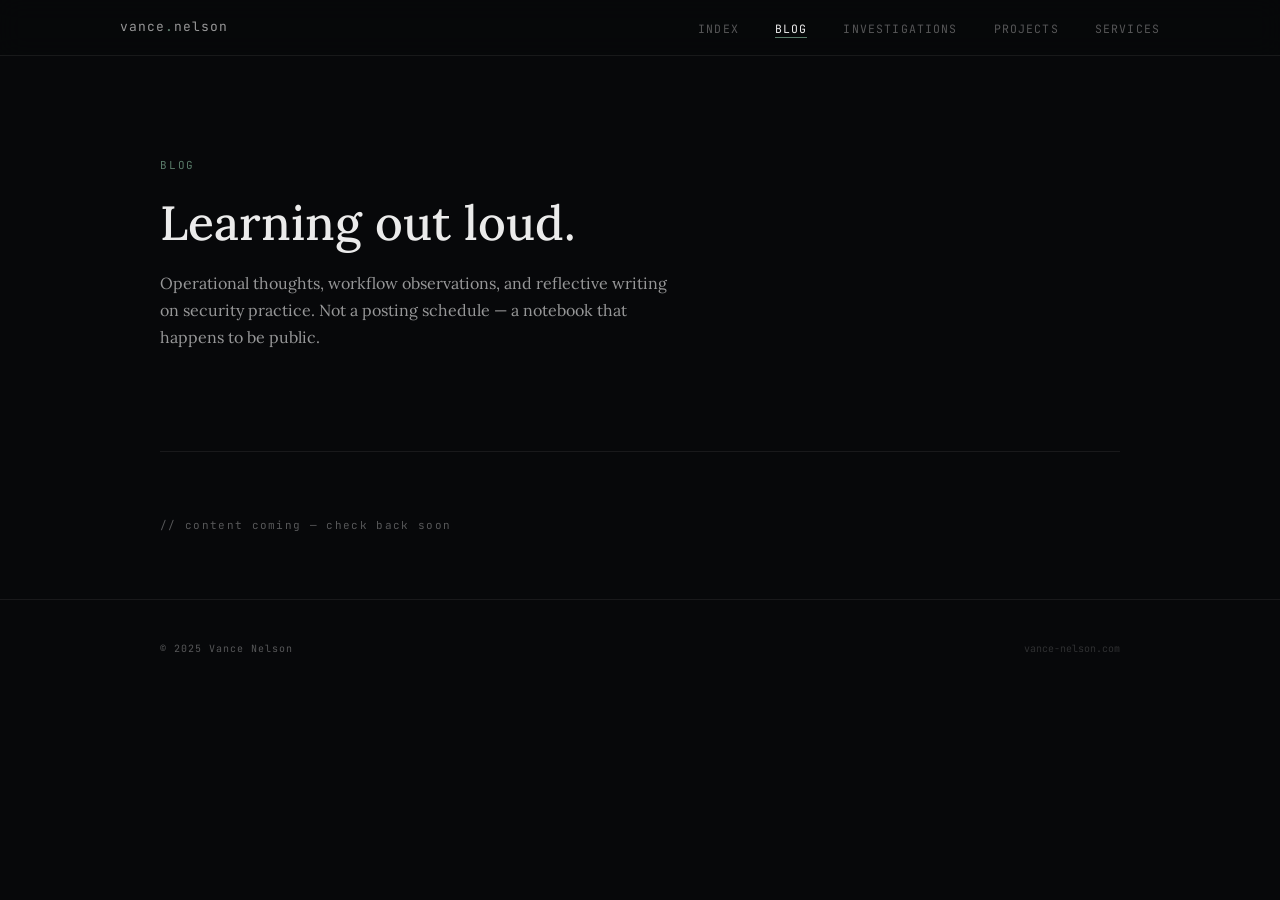
==== blog.html @ f2b59f3a "Add files via upload" ====
<!DOCTYPE html>
<html lang="en">
<head>
  <meta charset="UTF-8" />
  <meta name="viewport" content="width=device-width, initial-scale=1.0" />
  <title>Blog — Vance Nelson</title>
  <link rel="stylesheet" href="styles.css" />
  <link rel="preconnect" href="https://fonts.googleapis.com" />
  <link rel="preconnect" href="https://fonts.gstatic.com" crossorigin />
</head>
<body>

  <nav class="nav scrolled" role="navigation" aria-label="Primary">
    <div class="nav__inner">
      <a href="index.html" class="nav__logo">vance<span>.</span>nelson</a>
      <ul class="nav__links">
        <li><a href="index.html">Index</a></li>
        <li><a href="blog.html">Blog</a></li>
        <li><a href="investigations.html">Investigations</a></li>
        <li><a href="projects.html">Projects</a></li>
        <li><a href="services.html">Services</a></li>
      </ul>
    </div>
  </nav>

  <main class="site-main">
    <div class="container">
      <div class="stub-hero">
        <p class="stub-hero__label">Blog</p>
        <h1 class="stub-hero__title">Learning out loud.</h1>
        <p class="stub-hero__body">
          Operational thoughts, workflow observations, and reflective writing on 
          security practice. Not a posting schedule — a notebook that happens to be public.
        </p>
      </div>
      <div class="stub-coming section">
        <p class="stub-coming__note">// content coming — check back soon</p>
      </div>
    </div>
  </main>

  <footer class="footer">
    <div class="container" style="display:flex;justify-content:space-between;width:100%;max-width:var(--max-w);">
      <span class="footer__copy">© 2025 Vance Nelson</span>
      <span class="footer__tag">vance-nelson.com</span>
    </div>
  </footer>

  <script src="script.js"></script>
</body>
</html>
---- styles.css ----
/* ============================================================
   vance-nelson.com — Stylesheet
   ============================================================ */

@import url('https://fonts.googleapis.com/css2?family=Lora:ital,wght@0,400;0,500;0,600;1,400&family=JetBrains+Mono:wght@300;400;500&display=swap');

/* ── Reset & Base ────────────────────────────────────────── */
*, *::before, *::after { box-sizing: border-box; margin: 0; padding: 0; }

:root {
  --bg-deep:    #07080a;
  --bg-mid:     #0b0d10;
  --bg-surface: #101317;
  --bg-raised:  #14181d;

  --text-primary:   rgba(255,255,255,0.92);
  --text-secondary: rgba(255,255,255,0.58);
  --text-muted:     rgba(255,255,255,0.32);
  --text-accent:    rgba(255,255,255,0.72);

  --accent-pine:   #3a5244;
  --accent-steel:  #2c3e50;
  --accent-fog:    rgba(180,190,200,0.12);
  --accent-line:   rgba(255,255,255,0.07);
  --accent-green:  #5a7c6a;

  --mono: 'JetBrains Mono', 'IBM Plex Mono', monospace;
  --serif: 'Lora', Georgia, serif;

  --max-w: 1040px;
  --nav-h: 56px;
}

html { scroll-behavior: smooth; }

body {
  background-color: var(--bg-deep);
  color: var(--text-primary);
  font-family: var(--serif);
  font-size: 16px;
  line-height: 1.7;
  -webkit-font-smoothing: antialiased;
  overflow-x: hidden;
}

a { color: inherit; text-decoration: none; }
img { display: block; max-width: 100%; }

/* ── Navigation ─────────────────────────────────────────── */
.nav {
  position: fixed;
  top: 0; left: 0; right: 0;
  z-index: 100;
  height: var(--nav-h);
  display: flex;
  align-items: center;
  padding: 0 40px;
  border-bottom: 1px solid transparent;
  transition: background 0.4s ease, border-color 0.4s ease, backdrop-filter 0.4s ease;
}

.nav.scrolled {
  background: rgba(7,8,10,0.88);
  border-color: var(--accent-line);
  backdrop-filter: blur(12px);
  -webkit-backdrop-filter: blur(12px);
}

.nav__inner {
  width: 100%;
  max-width: var(--max-w);
  margin: 0 auto;
  display: flex;
  align-items: center;
  justify-content: space-between;
}

.nav__logo {
  font-family: var(--mono);
  font-size: 13px;
  font-weight: 400;
  letter-spacing: 0.08em;
  color: var(--text-secondary);
  transition: color 0.2s;
}
.nav__logo:hover { color: var(--text-primary); }
.nav__logo span { color: var(--accent-green); }

.nav__links {
  display: flex;
  gap: 36px;
  list-style: none;
}

.nav__links a {
  font-family: var(--mono);
  font-size: 11.5px;
  font-weight: 400;
  letter-spacing: 0.1em;
  text-transform: uppercase;
  color: var(--text-muted);
  transition: color 0.2s;
  position: relative;
  padding-bottom: 2px;
}
.nav__links a::after {
  content: '';
  position: absolute;
  bottom: 0; left: 0;
  width: 0; height: 1px;
  background: var(--accent-green);
  transition: width 0.25s ease;
}
.nav__links a:hover { color: var(--text-accent); }
.nav__links a:hover::after { width: 100%; }
.nav__links a.active { color: var(--text-primary); }
.nav__links a.active::after { width: 100%; }

/* ── Hero ───────────────────────────────────────────────── */
.hero {
  position: relative;
  width: 100%;
  height: 100vh;
  min-height: 600px;
  overflow: hidden;
}

.hero__img {
  position: absolute;
  inset: 0;
  background-image: url('images/forest.jpg');
  background-size: cover;
  background-position: center 40%;
  transform: scale(1.04);
  transition: transform 8s ease-out;
}
.hero__img.loaded { transform: scale(1); }

/* Multi-layer fade: fog dissolving into site bg */
.hero__overlay {
  position: absolute;
  inset: 0;
  background:
    linear-gradient(to bottom,
      rgba(7,8,10,0.35) 0%,
      rgba(7,8,10,0.10) 30%,
      rgba(7,8,10,0.40) 60%,
      rgba(7,8,10,0.82) 80%,
      rgba(7,8,10,1.00) 100%
    );
}

.hero__content {
  position: relative;
  z-index: 2;
  height: 100%;
  display: flex;
  flex-direction: column;
  justify-content: flex-end;
  padding-bottom: 96px;
  padding-left: 40px;
  padding-right: 40px;
  max-width: calc(var(--max-w) + 80px);
  margin: 0 auto;
  width: 100%;
}

.hero__eyebrow {
  font-family: var(--mono);
  font-size: 11px;
  font-weight: 400;
  letter-spacing: 0.16em;
  text-transform: uppercase;
  color: var(--accent-green);
  margin-bottom: 16px;
  opacity: 0;
  transform: translateY(12px);
  animation: fadeUp 0.8s ease 0.3s forwards;
}

.hero__name {
  font-family: var(--serif);
  font-size: clamp(2.8rem, 5vw, 4.2rem);
  font-weight: 500;
  line-height: 1.1;
  letter-spacing: -0.01em;
  color: var(--text-primary);
  margin-bottom: 18px;
  opacity: 0;
  transform: translateY(16px);
  animation: fadeUp 0.9s ease 0.5s forwards;
}

.hero__tagline {
  font-size: 1rem;
  font-weight: 400;
  color: var(--text-secondary);
  max-width: 480px;
  line-height: 1.65;
  opacity: 0;
  transform: translateY(14px);
  animation: fadeUp 0.9s ease 0.7s forwards;
}

@keyframes fadeUp {
  to { opacity: 1; transform: translateY(0); }
}

/* ── Main Content Area ──────────────────────────────────── */
.site-main {
  background: var(--bg-deep);
  position: relative;
  z-index: 1;
}

.container {
  max-width: var(--max-w);
  margin: 0 auto;
  padding: 0 40px;
}

/* ── Section Common ─────────────────────────────────────── */
.section {
  padding: 88px 0;
  border-top: 1px solid var(--accent-line);
}
.section:first-child { border-top: none; }

.section__label {
  font-family: var(--mono);
  font-size: 10.5px;
  font-weight: 500;
  letter-spacing: 0.18em;
  text-transform: uppercase;
  color: var(--accent-green);
  margin-bottom: 40px;
  display: flex;
  align-items: center;
  gap: 12px;
}
.section__label::after {
  content: '';
  flex: 1;
  max-width: 48px;
  height: 1px;
  background: var(--accent-green);
  opacity: 0.4;
}

/* ── About / Intro ──────────────────────────────────────── */
.about__body {
  display: grid;
  grid-template-columns: 1fr 1fr;
  gap: 64px;
  align-items: start;
}

.about__statement {
  font-size: 1.2rem;
  line-height: 1.75;
  color: var(--text-accent);
  font-style: italic;
}
.about__statement p + p { margin-top: 1.2em; }

.about__meta {
  padding-top: 4px;
}

.about__detail {
  display: flex;
  flex-direction: column;
  gap: 4px;
  padding: 20px 0;
  border-bottom: 1px solid var(--accent-line);
}
.about__detail:first-child { padding-top: 0; }
.about__detail-label {
  font-family: var(--mono);
  font-size: 10px;
  letter-spacing: 0.14em;
  text-transform: uppercase;
  color: var(--text-muted);
}
.about__detail-value {
  font-size: 0.92rem;
  color: var(--text-secondary);
}
.about__detail-value a:hover { color: var(--text-primary); }

/* ── Experience ─────────────────────────────────────────── */
.experience__list {
  display: flex;
  flex-direction: column;
  gap: 0;
}

.exp-item {
  display: grid;
  grid-template-columns: 200px 1fr;
  gap: 40px;
  padding: 36px 0;
  border-bottom: 1px solid var(--accent-line);
  opacity: 0;
  transform: translateY(18px);
  transition: opacity 0.6s ease, transform 0.6s ease;
}
.exp-item.visible { opacity: 1; transform: translateY(0); }
.exp-item:first-child { padding-top: 0; }

.exp-item__meta {
  padding-top: 3px;
}
.exp-item__date {
  font-family: var(--mono);
  font-size: 10.5px;
  letter-spacing: 0.08em;
  color: var(--text-muted);
  margin-bottom: 4px;
}
.exp-item__company {
  font-family: var(--mono);
  font-size: 11px;
  color: var(--accent-green);
  letter-spacing: 0.06em;
}

.exp-item__title {
  font-size: 1.05rem;
  font-weight: 500;
  color: var(--text-primary);
  margin-bottom: 8px;
}
.exp-item__desc {
  font-size: 0.9rem;
  color: var(--text-secondary);
  line-height: 1.65;
}
.exp-item__tags {
  display: flex;
  flex-wrap: wrap;
  gap: 6px;
  margin-top: 14px;
}
.tag {
  font-family: var(--mono);
  font-size: 9.5px;
  letter-spacing: 0.1em;
  text-transform: uppercase;
  color: var(--text-muted);
  border: 1px solid rgba(255,255,255,0.08);
  padding: 3px 9px;
  border-radius: 2px;
  background: rgba(255,255,255,0.03);
}

/* ── Focus Areas ────────────────────────────────────────── */
.focus__grid {
  display: grid;
  grid-template-columns: repeat(3, 1fr);
  gap: 1px;
  background: var(--accent-line);
  border: 1px solid var(--accent-line);
}

.focus-item {
  background: var(--bg-mid);
  padding: 28px 28px 26px;
  transition: background 0.2s;
}
.focus-item:hover { background: var(--bg-surface); }

.focus-item__num {
  font-family: var(--mono);
  font-size: 10px;
  letter-spacing: 0.12em;
  color: var(--text-muted);
  margin-bottom: 14px;
}
.focus-item__title {
  font-size: 0.95rem;
  font-weight: 500;
  color: var(--text-accent);
  margin-bottom: 6px;
}
.focus-item__desc {
  font-size: 0.83rem;
  color: var(--text-muted);
  line-height: 1.6;
}

/* ── Featured ───────────────────────────────────────────── */
.featured__card {
  border: 1px solid var(--accent-line);
  background: var(--bg-mid);
  padding: 44px;
  position: relative;
  overflow: hidden;
  transition: border-color 0.3s;
}
.featured__card:hover { border-color: rgba(90,124,106,0.3); }

.featured__card::before {
  content: '';
  position: absolute;
  top: 0; left: 0; right: 0;
  height: 1px;
  background: linear-gradient(90deg, transparent, var(--accent-green), transparent);
  opacity: 0.4;
}

.featured__type {
  font-family: var(--mono);
  font-size: 10px;
  letter-spacing: 0.16em;
  text-transform: uppercase;
  color: var(--accent-green);
  margin-bottom: 16px;
}

.featured__title {
  font-size: 1.4rem;
  font-weight: 500;
  color: var(--text-primary);
  margin-bottom: 14px;
  line-height: 1.3;
}

.featured__body {
  font-size: 0.92rem;
  color: var(--text-secondary);
  max-width: 580px;
  line-height: 1.7;
}

.featured__link {
  display: inline-flex;
  align-items: center;
  gap: 8px;
  margin-top: 28px;
  font-family: var(--mono);
  font-size: 11px;
  letter-spacing: 0.1em;
  text-transform: uppercase;
  color: var(--accent-green);
  transition: gap 0.2s;
}
.featured__link:hover { gap: 14px; }
.featured__link span { opacity: 0.7; }

/* ── Education & Certs ──────────────────────────────────── */
.edu__row {
  display: grid;
  grid-template-columns: 1fr 1fr;
  gap: 48px;
}

.edu-block__title {
  font-size: 0.97rem;
  font-weight: 500;
  color: var(--text-accent);
  margin-bottom: 4px;
}
.edu-block__sub {
  font-family: var(--mono);
  font-size: 10.5px;
  letter-spacing: 0.06em;
  color: var(--text-muted);
  margin-bottom: 2px;
}
.edu-block__note {
  font-size: 0.83rem;
  color: var(--text-muted);
  font-style: italic;
}
.edu-block + .edu-block { margin-top: 32px; }

.cert-list {
  list-style: none;
  display: flex;
  flex-direction: column;
  gap: 12px;
}
.cert-item {
  display: flex;
  align-items: center;
  gap: 14px;
}
.cert-item__badge {
  font-family: var(--mono);
  font-size: 9px;
  letter-spacing: 0.1em;
  text-transform: uppercase;
  color: var(--accent-green);
  border: 1px solid rgba(90,124,106,0.4);
  padding: 3px 8px;
  white-space: nowrap;
}
.cert-item__name {
  font-size: 0.88rem;
  color: var(--text-secondary);
}

/* ── Contact ────────────────────────────────────────────── */
.contact__row {
  display: flex;
  align-items: flex-start;
  justify-content: space-between;
  gap: 48px;
}
.contact__statement {
  font-size: 1.1rem;
  color: var(--text-secondary);
  max-width: 460px;
  font-style: italic;
  line-height: 1.7;
}
.contact__links {
  display: flex;
  flex-direction: column;
  gap: 16px;
  padding-top: 4px;
}
.contact__link {
  display: flex;
  align-items: center;
  gap: 12px;
  font-family: var(--mono);
  font-size: 11.5px;
  letter-spacing: 0.08em;
  color: var(--text-secondary);
  transition: color 0.2s;
}
.contact__link:hover { color: var(--text-primary); }
.contact__link__label {
  font-size: 9.5px;
  letter-spacing: 0.14em;
  text-transform: uppercase;
  color: var(--text-muted);
  width: 60px;
}

/* ── Footer ─────────────────────────────────────────────── */
.footer {
  padding: 40px;
  border-top: 1px solid var(--accent-line);
  display: flex;
  justify-content: space-between;
  align-items: center;
}
.footer__copy {
  font-family: var(--mono);
  font-size: 10px;
  letter-spacing: 0.1em;
  color: var(--text-muted);
}
.footer__tag {
  font-family: var(--mono);
  font-size: 10px;
  color: var(--text-muted);
  opacity: 0.5;
}

/* ── Stub pages ─────────────────────────────────────────── */
.stub-hero {
  padding-top: calc(var(--nav-h) + 100px);
  padding-bottom: 100px;
}
.stub-hero__label {
  font-family: var(--mono);
  font-size: 11px;
  letter-spacing: 0.16em;
  text-transform: uppercase;
  color: var(--accent-green);
  margin-bottom: 20px;
}
.stub-hero__title {
  font-size: clamp(2rem, 4vw, 3rem);
  font-weight: 500;
  color: var(--text-primary);
  margin-bottom: 20px;
  line-height: 1.15;
}
.stub-hero__body {
  font-size: 1rem;
  color: var(--text-secondary);
  max-width: 520px;
  line-height: 1.7;
}
.stub-coming {
  padding: 64px 0;
  border-top: 1px solid var(--accent-line);
}
.stub-coming__note {
  font-family: var(--mono);
  font-size: 11px;
  letter-spacing: 0.12em;
  color: var(--text-muted);
}

/* ── Scroll-reveal utility ──────────────────────────────── */
.reveal {
  opacity: 0;
  transform: translateY(20px);
  transition: opacity 0.65s ease, transform 0.65s ease;
}
.reveal.visible {
  opacity: 1;
  transform: translateY(0);
}

/* ── Responsive ─────────────────────────────────────────── */
@media (max-width: 860px) {
  .container { padding: 0 24px; }
  .nav { padding: 0 24px; }

  .about__body { grid-template-columns: 1fr; gap: 40px; }
  .exp-item { grid-template-columns: 1fr; gap: 8px; }
  .focus__grid { grid-template-columns: 1fr 1fr; }
  .edu__row { grid-template-columns: 1fr; gap: 40px; }
  .contact__row { flex-direction: column; gap: 32px; }
  .footer { flex-direction: column; gap: 8px; text-align: center; }

  .hero__content { padding-left: 24px; padding-right: 24px; padding-bottom: 72px; }
}

@media (max-width: 560px) {
  .nav__links { gap: 20px; }
  .focus__grid { grid-template-columns: 1fr; }
  .featured__card { padding: 28px 24px; }
}
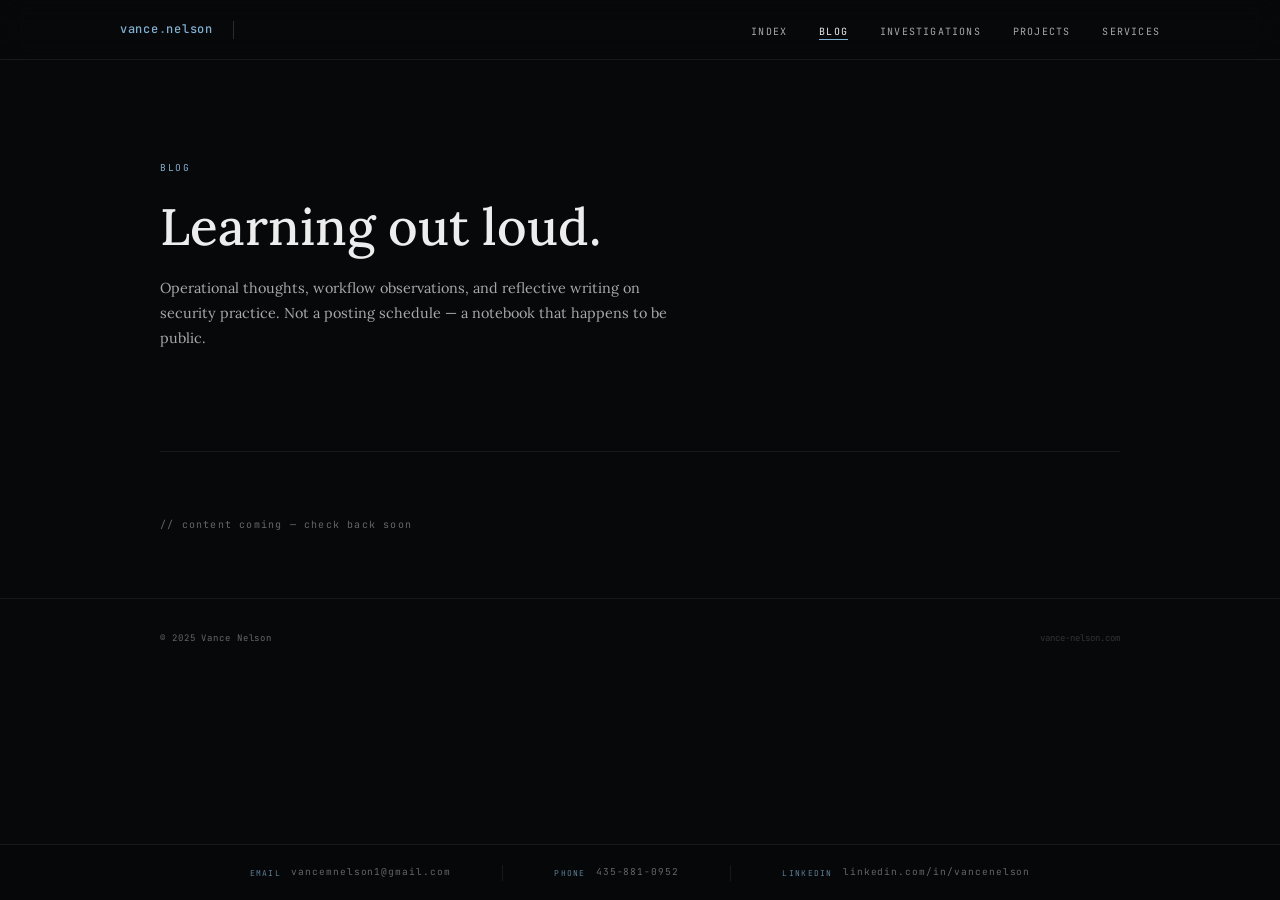
==== commit 90a61684: "Add files via upload" ====
--- a/blog.html
+++ b/blog.html
@@ -10,9 +10,11 @@
 </head>
 <body>
 
-  <nav class="nav scrolled" role="navigation" aria-label="Primary">
+  <!-- Navigation -->
+  <nav class="nav" role="navigation" aria-label="Primary">
     <div class="nav__inner">
-      <a href="index.html" class="nav__logo">vance<span>.</span>nelson</a>
+      <span class="nav__logo">vance<span>.</span>nelson</span>
+      <div class="nav__divider"></div>
       <ul class="nav__links">
         <li><a href="index.html">Index</a></li>
         <li><a href="blog.html">Blog</a></li>
@@ -47,5 +49,22 @@
   </footer>
 
   <script src="script.js"></script>
+  <!-- Persistent Contact Bar -->
+  <div class="contact-bar" role="complementary" aria-label="Contact">
+    <a href="mailto:vancemnelson1@gmail.com" class="contact-bar__item">
+      <span class="contact-bar__item__label">Email</span>
+      <span>vancemnelson1@gmail.com</span>
+    </a>
+    <div class="contact-bar__divider"></div>
+    <a href="tel:4358810952" class="contact-bar__item">
+      <span class="contact-bar__item__label">Phone</span>
+      <span>435-881-0952</span>
+    </a>
+    <div class="contact-bar__divider"></div>
+    <a href="https://linkedin.com/in/vancenelson" target="_blank" rel="noopener" class="contact-bar__item">
+      <span class="contact-bar__item__label">LinkedIn</span>
+      <span>linkedin.com/in/vancenelson</span>
+    </a>
+  </div>
 </body>
 </html>
--- a/styles.css
+++ b/styles.css
@@ -1,5 +1,5 @@
 /* ============================================================
-   vance-nelson.com — Stylesheet
+   vance-nelson.com — Stylesheet v3
    ============================================================ */
 
 @import url('https://fonts.googleapis.com/css2?family=Lora:ital,wght@0,400;0,500;0,600;1,400&family=JetBrains+Mono:wght@300;400;500&display=swap');
@@ -13,22 +13,23 @@
   --bg-surface: #101317;
   --bg-raised:  #14181d;
 
-  --text-primary:   rgba(255,255,255,0.92);
-  --text-secondary: rgba(255,255,255,0.58);
-  --text-muted:     rgba(255,255,255,0.32);
-  --text-accent:    rgba(255,255,255,0.72);
-
-  --accent-pine:   #3a5244;
-  --accent-steel:  #2c3e50;
-  --accent-fog:    rgba(180,190,200,0.12);
+  --text-primary:   rgba(255,255,255,0.93);
+  --text-secondary: rgba(255,255,255,0.65);
+  --text-muted:     rgba(255,255,255,0.38);
+  --text-accent:    rgba(255,255,255,0.80);
+
+  /* Steel blue — universally readable, deuteranopia-safe */
+  --accent:        #7fb3d3;
+  --accent-dim:    #5a90b5;
   --accent-line:   rgba(255,255,255,0.07);
-  --accent-green:  #5a7c6a;
+  --accent-fog:    rgba(127,179,211,0.08);
 
   --mono: 'JetBrains Mono', 'IBM Plex Mono', monospace;
   --serif: 'Lora', Georgia, serif;
 
   --max-w: 1040px;
-  --nav-h: 56px;
+  --nav-h: 60px;
+  --contact-bar-h: 56px;
 }
 
 html { scroll-behavior: smooth; }
@@ -37,10 +38,11 @@
   background-color: var(--bg-deep);
   color: var(--text-primary);
   font-family: var(--serif);
-  font-size: 16px;
-  line-height: 1.7;
+  font-size: clamp(15.5px, 1.05vw, 18px);
+  line-height: 1.75;
   -webkit-font-smoothing: antialiased;
   overflow-x: hidden;
+  padding-bottom: var(--contact-bar-h);
 }
 
 a { color: inherit; text-decoration: none; }
@@ -55,15 +57,39 @@
   display: flex;
   align-items: center;
   padding: 0 40px;
+  transition: background 0.45s ease, border-color 0.45s ease,
+              backdrop-filter 0.45s ease;
   border-bottom: 1px solid transparent;
-  transition: background 0.4s ease, border-color 0.4s ease, backdrop-filter 0.4s ease;
-}
-
-.nav.scrolled {
+}
+
+/* Over the bright fog hero — darken the nav text */
+.nav--light-bg {
+  background: transparent;
+}
+.nav--light-bg .nav__logo,
+.nav--light-bg .nav__links a {
+  color: rgba(10,12,15,0.82);
+}
+.nav--light-bg .nav__divider {
+  background: rgba(10,12,15,0.25);
+}
+.nav--light-bg .nav__links a::after {
+  background: rgba(10,12,15,0.5);
+}
+
+/* Over dark content sections */
+.nav--dark-bg {
   background: rgba(7,8,10,0.88);
   border-color: var(--accent-line);
-  backdrop-filter: blur(12px);
-  -webkit-backdrop-filter: blur(12px);
+  backdrop-filter: blur(14px);
+  -webkit-backdrop-filter: blur(14px);
+}
+.nav--dark-bg .nav__logo,
+.nav--dark-bg .nav__links a {
+  color: var(--text-secondary);
+}
+.nav--dark-bg .nav__logo {
+  color: var(--accent);
 }
 
 .nav__inner {
@@ -72,34 +98,48 @@
   margin: 0 auto;
   display: flex;
   align-items: center;
-  justify-content: space-between;
-}
-
+  gap: 20px;
+}
+
+/* Brand mark — not a link */
 .nav__logo {
   font-family: var(--mono);
-  font-size: 13px;
+  font-size: clamp(12px, 0.85vw, 14px);
+  font-weight: 500;
+  letter-spacing: 0.06em;
+  color: var(--accent);
+  white-space: nowrap;
+  cursor: default;
+  user-select: none;
+  transition: color 0.35s ease;
+  flex-shrink: 0;
+}
+.nav__logo span { opacity: 0.7; }
+
+/* Vertical divider */
+.nav__divider {
+  width: 1px;
+  height: 18px;
+  background: rgba(255,255,255,0.15);
+  flex-shrink: 0;
+  transition: background 0.35s ease;
+}
+
+.nav__links {
+  display: flex;
+  gap: clamp(20px, 2.5vw, 36px);
+  list-style: none;
+  margin-left: auto;
+}
+
+.nav__links a {
+  font-family: var(--mono);
+  font-size: clamp(10px, 0.72vw, 12px);
   font-weight: 400;
-  letter-spacing: 0.08em;
-  color: var(--text-secondary);
-  transition: color 0.2s;
-}
-.nav__logo:hover { color: var(--text-primary); }
-.nav__logo span { color: var(--accent-green); }
-
-.nav__links {
-  display: flex;
-  gap: 36px;
-  list-style: none;
-}
-
-.nav__links a {
-  font-family: var(--mono);
-  font-size: 11.5px;
-  font-weight: 400;
-  letter-spacing: 0.1em;
-  text-transform: uppercase;
-  color: var(--text-muted);
-  transition: color 0.2s;
+  letter-spacing: 0.12em;
+  text-transform: uppercase;
+  color: var(--text-muted);
+  transition: color 0.25s ease;
   position: relative;
   padding-bottom: 2px;
 }
@@ -108,13 +148,13 @@
   position: absolute;
   bottom: 0; left: 0;
   width: 0; height: 1px;
-  background: var(--accent-green);
-  transition: width 0.25s ease;
-}
-.nav__links a:hover { color: var(--text-accent); }
-.nav__links a:hover::after { width: 100%; }
+  background: var(--accent);
+  transition: width 0.25s ease, background 0.35s ease;
+}
+.nav__links a:hover { color: var(--text-primary); }
+.nav__links a:hover::after,
+.nav__links a.active::after { width: 100%; }
 .nav__links a.active { color: var(--text-primary); }
-.nav__links a.active::after { width: 100%; }
 
 /* ── Hero ───────────────────────────────────────────────── */
 .hero {
@@ -136,16 +176,15 @@
 }
 .hero__img.loaded { transform: scale(1); }
 
-/* Multi-layer fade: fog dissolving into site bg */
 .hero__overlay {
   position: absolute;
   inset: 0;
   background:
     linear-gradient(to bottom,
-      rgba(7,8,10,0.35) 0%,
-      rgba(7,8,10,0.10) 30%,
-      rgba(7,8,10,0.40) 60%,
-      rgba(7,8,10,0.82) 80%,
+      rgba(7,8,10,0.28) 0%,
+      rgba(7,8,10,0.08) 25%,
+      rgba(7,8,10,0.35) 60%,
+      rgba(7,8,10,0.80) 80%,
       rgba(7,8,10,1.00) 100%
     );
 }
@@ -156,8 +195,8 @@
   height: 100%;
   display: flex;
   flex-direction: column;
-  justify-content: flex-end;
-  padding-bottom: 96px;
+  justify-content: center;
+  padding-top: 10vh;
   padding-left: 40px;
   padding-right: 40px;
   max-width: calc(var(--max-w) + 80px);
@@ -167,12 +206,14 @@
 
 .hero__eyebrow {
   font-family: var(--mono);
-  font-size: 11px;
+  font-size: clamp(10px, 0.75vw, 12.5px);
   font-weight: 400;
-  letter-spacing: 0.16em;
-  text-transform: uppercase;
-  color: var(--accent-green);
-  margin-bottom: 16px;
+  letter-spacing: 0.18em;
+  text-transform: uppercase;
+  /* High-contrast near-white — readable for all vision types */
+  color: rgba(255,255,255,0.82);
+  margin-bottom: 18px;
+  text-shadow: 0 1px 12px rgba(0,0,0,0.6);
   opacity: 0;
   transform: translateY(12px);
   animation: fadeUp 0.8s ease 0.3s forwards;
@@ -180,23 +221,25 @@
 
 .hero__name {
   font-family: var(--serif);
-  font-size: clamp(2.8rem, 5vw, 4.2rem);
+  font-size: clamp(3rem, 5.5vw, 5rem);
   font-weight: 500;
-  line-height: 1.1;
+  line-height: 1.08;
   letter-spacing: -0.01em;
-  color: var(--text-primary);
-  margin-bottom: 18px;
+  color: rgba(255,255,255,0.96);
+  text-shadow: 0 2px 24px rgba(0,0,0,0.5);
+  margin-bottom: 22px;
   opacity: 0;
   transform: translateY(16px);
   animation: fadeUp 0.9s ease 0.5s forwards;
 }
 
 .hero__tagline {
-  font-size: 1rem;
+  font-size: clamp(0.92rem, 1vw, 1.08rem);
   font-weight: 400;
-  color: var(--text-secondary);
-  max-width: 480px;
-  line-height: 1.65;
+  color: rgba(255,255,255,0.75);
+  max-width: 500px;
+  line-height: 1.7;
+  text-shadow: 0 1px 10px rgba(0,0,0,0.5);
   opacity: 0;
   transform: translateY(14px);
   animation: fadeUp 0.9s ease 0.7s forwards;
@@ -206,7 +249,7 @@
   to { opacity: 1; transform: translateY(0); }
 }
 
-/* ── Main Content Area ──────────────────────────────────── */
+/* ── Main Content ───────────────────────────────────────── */
 .site-main {
   background: var(--bg-deep);
   position: relative;
@@ -221,19 +264,19 @@
 
 /* ── Section Common ─────────────────────────────────────── */
 .section {
-  padding: 88px 0;
+  padding: clamp(64px, 8vw, 100px) 0;
   border-top: 1px solid var(--accent-line);
 }
 .section:first-child { border-top: none; }
 
 .section__label {
   font-family: var(--mono);
-  font-size: 10.5px;
+  font-size: clamp(9.5px, 0.68vw, 11px);
   font-weight: 500;
-  letter-spacing: 0.18em;
-  text-transform: uppercase;
-  color: var(--accent-green);
-  margin-bottom: 40px;
+  letter-spacing: 0.2em;
+  text-transform: uppercase;
+  color: var(--accent);
+  margin-bottom: clamp(28px, 3vw, 44px);
   display: flex;
   align-items: center;
   gap: 12px;
@@ -243,47 +286,44 @@
   flex: 1;
   max-width: 48px;
   height: 1px;
-  background: var(--accent-green);
-  opacity: 0.4;
-}
-
-/* ── About / Intro ──────────────────────────────────────── */
+  background: var(--accent);
+  opacity: 0.35;
+}
+
+/* ── About ──────────────────────────────────────────────── */
 .about__body {
   display: grid;
   grid-template-columns: 1fr 1fr;
-  gap: 64px;
+  gap: clamp(40px, 5vw, 72px);
   align-items: start;
 }
 
 .about__statement {
-  font-size: 1.2rem;
-  line-height: 1.75;
+  font-size: clamp(0.95rem, 1.05vw, 1.12rem);
+  line-height: 1.8;
   color: var(--text-accent);
-  font-style: italic;
-}
-.about__statement p + p { margin-top: 1.2em; }
-
-.about__meta {
-  padding-top: 4px;
-}
+}
+.about__statement p + p { margin-top: 1.3em; }
+
+.about__meta { padding-top: 4px; }
 
 .about__detail {
   display: flex;
   flex-direction: column;
   gap: 4px;
-  padding: 20px 0;
+  padding: 18px 0;
   border-bottom: 1px solid var(--accent-line);
 }
 .about__detail:first-child { padding-top: 0; }
 .about__detail-label {
   font-family: var(--mono);
-  font-size: 10px;
-  letter-spacing: 0.14em;
+  font-size: clamp(9px, 0.65vw, 10.5px);
+  letter-spacing: 0.16em;
   text-transform: uppercase;
   color: var(--text-muted);
 }
 .about__detail-value {
-  font-size: 0.92rem;
+  font-size: clamp(0.85rem, 0.92vw, 0.96rem);
   color: var(--text-secondary);
 }
 .about__detail-value a:hover { color: var(--text-primary); }
@@ -292,14 +332,27 @@
 .experience__list {
   display: flex;
   flex-direction: column;
-  gap: 0;
+}
+
+.exp-tier-label {
+  font-family: var(--mono);
+  font-size: clamp(9px, 0.65vw, 10.5px);
+  letter-spacing: 0.2em;
+  text-transform: uppercase;
+  color: var(--text-muted);
+  padding: 32px 0 6px;
+  border-top: 1px solid var(--accent-line);
+}
+.exp-tier-label:first-child {
+  border-top: none;
+  padding-top: 0;
 }
 
 .exp-item {
   display: grid;
   grid-template-columns: 200px 1fr;
   gap: 40px;
-  padding: 36px 0;
+  padding: clamp(24px, 3vw, 40px) 0;
   border-bottom: 1px solid var(--accent-line);
   opacity: 0;
   transform: translateY(18px);
@@ -308,33 +361,31 @@
 .exp-item.visible { opacity: 1; transform: translateY(0); }
 .exp-item:first-child { padding-top: 0; }
 
-.exp-item__meta {
-  padding-top: 3px;
-}
+.exp-item__meta { padding-top: 3px; }
 .exp-item__date {
   font-family: var(--mono);
-  font-size: 10.5px;
+  font-size: clamp(9.5px, 0.68vw, 11px);
   letter-spacing: 0.08em;
   color: var(--text-muted);
   margin-bottom: 4px;
 }
 .exp-item__company {
   font-family: var(--mono);
-  font-size: 11px;
-  color: var(--accent-green);
+  font-size: clamp(9.5px, 0.7vw, 11.5px);
+  color: var(--accent);
   letter-spacing: 0.06em;
 }
 
 .exp-item__title {
-  font-size: 1.05rem;
+  font-size: clamp(0.95rem, 1vw, 1.06rem);
   font-weight: 500;
   color: var(--text-primary);
   margin-bottom: 8px;
 }
 .exp-item__desc {
-  font-size: 0.9rem;
-  color: var(--text-secondary);
-  line-height: 1.65;
+  font-size: clamp(0.85rem, 0.9vw, 0.94rem);
+  color: var(--text-secondary);
+  line-height: 1.7;
 }
 .exp-item__tags {
   display: flex;
@@ -344,7 +395,7 @@
 }
 .tag {
   font-family: var(--mono);
-  font-size: 9.5px;
+  font-size: clamp(8.5px, 0.62vw, 10px);
   letter-spacing: 0.1em;
   text-transform: uppercase;
   color: var(--text-muted);
@@ -354,7 +405,34 @@
   background: rgba(255,255,255,0.03);
 }
 
-/* ── Focus Areas ────────────────────────────────────────── */
+/* Tier 2 */
+.exp-item--tier2 .exp-item__title {
+  font-size: clamp(0.88rem, 0.95vw, 1rem);
+  color: var(--text-secondary);
+}
+.exp-item--tier2 .exp-item__desc {
+  font-size: clamp(0.82rem, 0.88vw, 0.9rem);
+  color: var(--text-muted);
+}
+.exp-item--tier2 .exp-item__date,
+.exp-item--tier2 .exp-item__company { opacity: 0.7; }
+
+/* Tier 3 */
+.exp-item--tier3 { padding: clamp(14px, 2vw, 22px) 0; }
+.exp-item--tier3 .exp-item__title {
+  font-size: clamp(0.82rem, 0.88vw, 0.92rem);
+  color: var(--text-muted);
+  font-weight: 400;
+}
+.exp-item--tier3 .exp-item__desc {
+  font-size: clamp(0.78rem, 0.84vw, 0.86rem);
+  color: var(--text-muted);
+  opacity: 0.75;
+}
+.exp-item--tier3 .exp-item__date,
+.exp-item--tier3 .exp-item__company { opacity: 0.5; font-size: 10px; }
+
+/* ── Focus Grid ─────────────────────────────────────────── */
 .focus__grid {
   display: grid;
   grid-template-columns: repeat(3, 1fr);
@@ -365,140 +443,175 @@
 
 .focus-item {
   background: var(--bg-mid);
-  padding: 28px 28px 26px;
+  padding: clamp(22px, 2.5vw, 32px);
   transition: background 0.2s;
 }
 .focus-item:hover { background: var(--bg-surface); }
 
 .focus-item__num {
   font-family: var(--mono);
-  font-size: 10px;
+  font-size: clamp(9px, 0.65vw, 10.5px);
   letter-spacing: 0.12em;
   color: var(--text-muted);
   margin-bottom: 14px;
 }
 .focus-item__title {
-  font-size: 0.95rem;
+  font-size: clamp(0.88rem, 0.94vw, 0.98rem);
   font-weight: 500;
   color: var(--text-accent);
-  margin-bottom: 6px;
+  margin-bottom: 8px;
 }
 .focus-item__desc {
-  font-size: 0.83rem;
-  color: var(--text-muted);
-  line-height: 1.6;
-}
-
-/* ── Featured ───────────────────────────────────────────── */
+  font-size: clamp(0.78rem, 0.84vw, 0.88rem);
+  color: var(--text-muted);
+  line-height: 1.65;
+}
+
+/* ── Featured Card ──────────────────────────────────────── */
 .featured__card {
   border: 1px solid var(--accent-line);
   background: var(--bg-mid);
-  padding: 44px;
+  padding: clamp(28px, 4vw, 48px);
   position: relative;
   overflow: hidden;
   transition: border-color 0.3s;
 }
-.featured__card:hover { border-color: rgba(90,124,106,0.3); }
-
+.featured__card:hover { border-color: rgba(127,179,211,0.25); }
 .featured__card::before {
   content: '';
   position: absolute;
   top: 0; left: 0; right: 0;
   height: 1px;
-  background: linear-gradient(90deg, transparent, var(--accent-green), transparent);
-  opacity: 0.4;
+  background: linear-gradient(90deg, transparent, var(--accent), transparent);
+  opacity: 0.35;
 }
 
 .featured__type {
   font-family: var(--mono);
-  font-size: 10px;
+  font-size: clamp(9px, 0.65vw, 10.5px);
   letter-spacing: 0.16em;
   text-transform: uppercase;
-  color: var(--accent-green);
+  color: var(--accent);
   margin-bottom: 16px;
 }
-
 .featured__title {
-  font-size: 1.4rem;
+  font-size: clamp(1.1rem, 1.3vw, 1.45rem);
   font-weight: 500;
   color: var(--text-primary);
   margin-bottom: 14px;
   line-height: 1.3;
 }
-
 .featured__body {
-  font-size: 0.92rem;
+  font-size: clamp(0.87rem, 0.92vw, 0.96rem);
   color: var(--text-secondary);
   max-width: 580px;
-  line-height: 1.7;
-}
-
+  line-height: 1.75;
+}
 .featured__link {
   display: inline-flex;
   align-items: center;
   gap: 8px;
   margin-top: 28px;
   font-family: var(--mono);
-  font-size: 11px;
+  font-size: clamp(9.5px, 0.7vw, 11.5px);
   letter-spacing: 0.1em;
   text-transform: uppercase;
-  color: var(--accent-green);
+  color: var(--accent);
   transition: gap 0.2s;
 }
 .featured__link:hover { gap: 14px; }
 .featured__link span { opacity: 0.7; }
 
-/* ── Education & Certs ──────────────────────────────────── */
+/* ── Education ──────────────────────────────────────────── */
 .edu__row {
   display: grid;
   grid-template-columns: 1fr 1fr;
-  gap: 48px;
+  gap: clamp(32px, 4vw, 56px);
 }
 
 .edu-block__title {
-  font-size: 0.97rem;
+  font-size: clamp(0.9rem, 0.96vw, 1rem);
   font-weight: 500;
   color: var(--text-accent);
   margin-bottom: 4px;
 }
 .edu-block__sub {
   font-family: var(--mono);
-  font-size: 10.5px;
+  font-size: clamp(9px, 0.65vw, 10.5px);
   letter-spacing: 0.06em;
   color: var(--text-muted);
-  margin-bottom: 2px;
+  margin-bottom: 3px;
 }
 .edu-block__note {
-  font-size: 0.83rem;
+  font-size: clamp(0.78rem, 0.84vw, 0.86rem);
   color: var(--text-muted);
   font-style: italic;
 }
 .edu-block + .edu-block { margin-top: 32px; }
 
-.cert-list {
-  list-style: none;
-  display: flex;
-  flex-direction: column;
-  gap: 12px;
-}
-.cert-item {
-  display: flex;
-  align-items: center;
-  gap: 14px;
-}
+.cert-list { list-style: none; display: flex; flex-direction: column; gap: 14px; }
+.cert-item { display: flex; align-items: center; gap: 14px; }
 .cert-item__badge {
   font-family: var(--mono);
-  font-size: 9px;
+  font-size: clamp(8.5px, 0.62vw, 9.5px);
   letter-spacing: 0.1em;
   text-transform: uppercase;
-  color: var(--accent-green);
-  border: 1px solid rgba(90,124,106,0.4);
+  color: var(--accent);
+  border: 1px solid rgba(127,179,211,0.3);
   padding: 3px 8px;
   white-space: nowrap;
 }
 .cert-item__name {
-  font-size: 0.88rem;
-  color: var(--text-secondary);
+  font-size: clamp(0.84rem, 0.9vw, 0.93rem);
+  color: var(--text-secondary);
+}
+
+/* ── Beyond Security ────────────────────────────────────── */
+.section--beyond { border-top: 1px solid var(--accent-line); }
+
+.beyond__layout {
+  display: grid;
+  grid-template-columns: 320px 1fr;
+  gap: clamp(40px, 6vw, 80px);
+  align-items: start;
+}
+
+.beyond__img-wrap {
+  display: flex;
+  flex-direction: column;
+  gap: 10px;
+}
+.beyond__img {
+  width: 100%;
+  aspect-ratio: 4/5;
+  object-fit: cover;
+  object-position: center top;
+  filter: saturate(0.85) brightness(0.95);
+}
+.beyond__img-caption {
+  font-family: var(--mono);
+  font-size: clamp(8.5px, 0.62vw, 9.5px);
+  letter-spacing: 0.1em;
+  color: var(--text-muted);
+  text-align: right;
+}
+
+.beyond__text {
+  padding-top: 6px;
+  display: flex;
+  flex-direction: column;
+  gap: 1.4em;
+}
+.beyond__text p {
+  font-size: clamp(0.9rem, 0.96vw, 1rem);
+  color: var(--text-secondary);
+  line-height: 1.8;
+}
+.beyond__closer {
+  font-style: italic;
+  color: var(--text-muted) !important;
+  font-size: clamp(0.82rem, 0.88vw, 0.9rem) !important;
+  margin-top: 8px;
 }
 
 /* ── Contact ────────────────────────────────────────────── */
@@ -509,11 +622,10 @@
   gap: 48px;
 }
 .contact__statement {
-  font-size: 1.1rem;
+  font-size: clamp(0.92rem, 1vw, 1.05rem);
   color: var(--text-secondary);
   max-width: 460px;
-  font-style: italic;
-  line-height: 1.7;
+  line-height: 1.75;
 }
 .contact__links {
   display: flex;
@@ -524,25 +636,66 @@
 .contact__link {
   display: flex;
   align-items: center;
-  gap: 12px;
-  font-family: var(--mono);
-  font-size: 11.5px;
+  gap: 14px;
+  font-family: var(--mono);
+  font-size: clamp(10px, 0.75vw, 12px);
   letter-spacing: 0.08em;
   color: var(--text-secondary);
   transition: color 0.2s;
 }
 .contact__link:hover { color: var(--text-primary); }
 .contact__link__label {
-  font-size: 9.5px;
-  letter-spacing: 0.14em;
+  font-size: clamp(8.5px, 0.62vw, 10px);
+  letter-spacing: 0.16em;
   text-transform: uppercase;
   color: var(--text-muted);
   width: 60px;
+}
+
+/* ── Persistent Contact Bar ─────────────────────────────── */
+.contact-bar {
+  position: fixed;
+  bottom: 0; left: 0; right: 0;
+  z-index: 99;
+  height: var(--contact-bar-h);
+  background: rgba(7,8,10,0.94);
+  border-top: 1px solid var(--accent-line);
+  backdrop-filter: blur(12px);
+  -webkit-backdrop-filter: blur(12px);
+  display: flex;
+  align-items: center;
+  justify-content: center;
+  gap: clamp(24px, 4vw, 56px);
+}
+
+.contact-bar__item {
+  display: flex;
+  align-items: center;
+  gap: 10px;
+  font-family: var(--mono);
+  font-size: clamp(9.5px, 0.7vw, 11.5px);
+  letter-spacing: 0.1em;
+  color: var(--text-muted);
+  transition: color 0.2s;
+}
+.contact-bar__item:hover { color: var(--text-primary); }
+.contact-bar__item__label {
+  font-size: clamp(8px, 0.6vw, 9.5px);
+  letter-spacing: 0.16em;
+  text-transform: uppercase;
+  color: var(--accent);
+  opacity: 0.7;
+}
+
+.contact-bar__divider {
+  width: 1px;
+  height: 16px;
+  background: var(--accent-line);
 }
 
 /* ── Footer ─────────────────────────────────────────────── */
 .footer {
-  padding: 40px;
+  padding: 32px 40px;
   border-top: 1px solid var(--accent-line);
   display: flex;
   justify-content: space-between;
@@ -550,42 +703,42 @@
 }
 .footer__copy {
   font-family: var(--mono);
-  font-size: 10px;
+  font-size: clamp(9px, 0.65vw, 10.5px);
   letter-spacing: 0.1em;
   color: var(--text-muted);
 }
 .footer__tag {
   font-family: var(--mono);
-  font-size: 10px;
-  color: var(--text-muted);
-  opacity: 0.5;
-}
-
-/* ── Stub pages ─────────────────────────────────────────── */
+  font-size: clamp(9px, 0.65vw, 10.5px);
+  color: var(--text-muted);
+  opacity: 0.45;
+}
+
+/* ── Stub Pages ─────────────────────────────────────────── */
 .stub-hero {
   padding-top: calc(var(--nav-h) + 100px);
   padding-bottom: 100px;
 }
 .stub-hero__label {
   font-family: var(--mono);
-  font-size: 11px;
+  font-size: clamp(9.5px, 0.7vw, 11.5px);
   letter-spacing: 0.16em;
   text-transform: uppercase;
-  color: var(--accent-green);
+  color: var(--accent);
   margin-bottom: 20px;
 }
 .stub-hero__title {
-  font-size: clamp(2rem, 4vw, 3rem);
+  font-size: clamp(2rem, 4vw, 3.2rem);
   font-weight: 500;
   color: var(--text-primary);
   margin-bottom: 20px;
   line-height: 1.15;
 }
 .stub-hero__body {
-  font-size: 1rem;
+  font-size: clamp(0.9rem, 0.98vw, 1.04rem);
   color: var(--text-secondary);
   max-width: 520px;
-  line-height: 1.7;
+  line-height: 1.75;
 }
 .stub-coming {
   padding: 64px 0;
@@ -593,39 +746,39 @@
 }
 .stub-coming__note {
   font-family: var(--mono);
-  font-size: 11px;
+  font-size: clamp(10px, 0.72vw, 12px);
   letter-spacing: 0.12em;
   color: var(--text-muted);
 }
 
-/* ── Scroll-reveal utility ──────────────────────────────── */
+/* ── Scroll Reveal ──────────────────────────────────────── */
 .reveal {
   opacity: 0;
   transform: translateY(20px);
   transition: opacity 0.65s ease, transform 0.65s ease;
 }
-.reveal.visible {
-  opacity: 1;
-  transform: translateY(0);
-}
+.reveal.visible { opacity: 1; transform: translateY(0); }
 
 /* ── Responsive ─────────────────────────────────────────── */
 @media (max-width: 860px) {
   .container { padding: 0 24px; }
   .nav { padding: 0 24px; }
-
+  .hero__content { padding-left: 24px; padding-right: 24px; }
   .about__body { grid-template-columns: 1fr; gap: 40px; }
   .exp-item { grid-template-columns: 1fr; gap: 8px; }
   .focus__grid { grid-template-columns: 1fr 1fr; }
   .edu__row { grid-template-columns: 1fr; gap: 40px; }
+  .beyond__layout { grid-template-columns: 1fr; gap: 40px; }
+  .beyond__img { aspect-ratio: 16/9; object-position: center 20%; }
   .contact__row { flex-direction: column; gap: 32px; }
   .footer { flex-direction: column; gap: 8px; text-align: center; }
-
-  .hero__content { padding-left: 24px; padding-right: 24px; padding-bottom: 72px; }
+  .contact-bar { gap: 16px; padding: 0 16px; }
+  .contact-bar__divider { display: none; }
 }
 
 @media (max-width: 560px) {
-  .nav__links { gap: 20px; }
+  .nav__links { gap: 16px; }
   .focus__grid { grid-template-columns: 1fr; }
-  .featured__card { padding: 28px 24px; }
-}
+  .featured__card { padding: 24px 20px; }
+  .contact-bar__item__label { display: none; }
+}
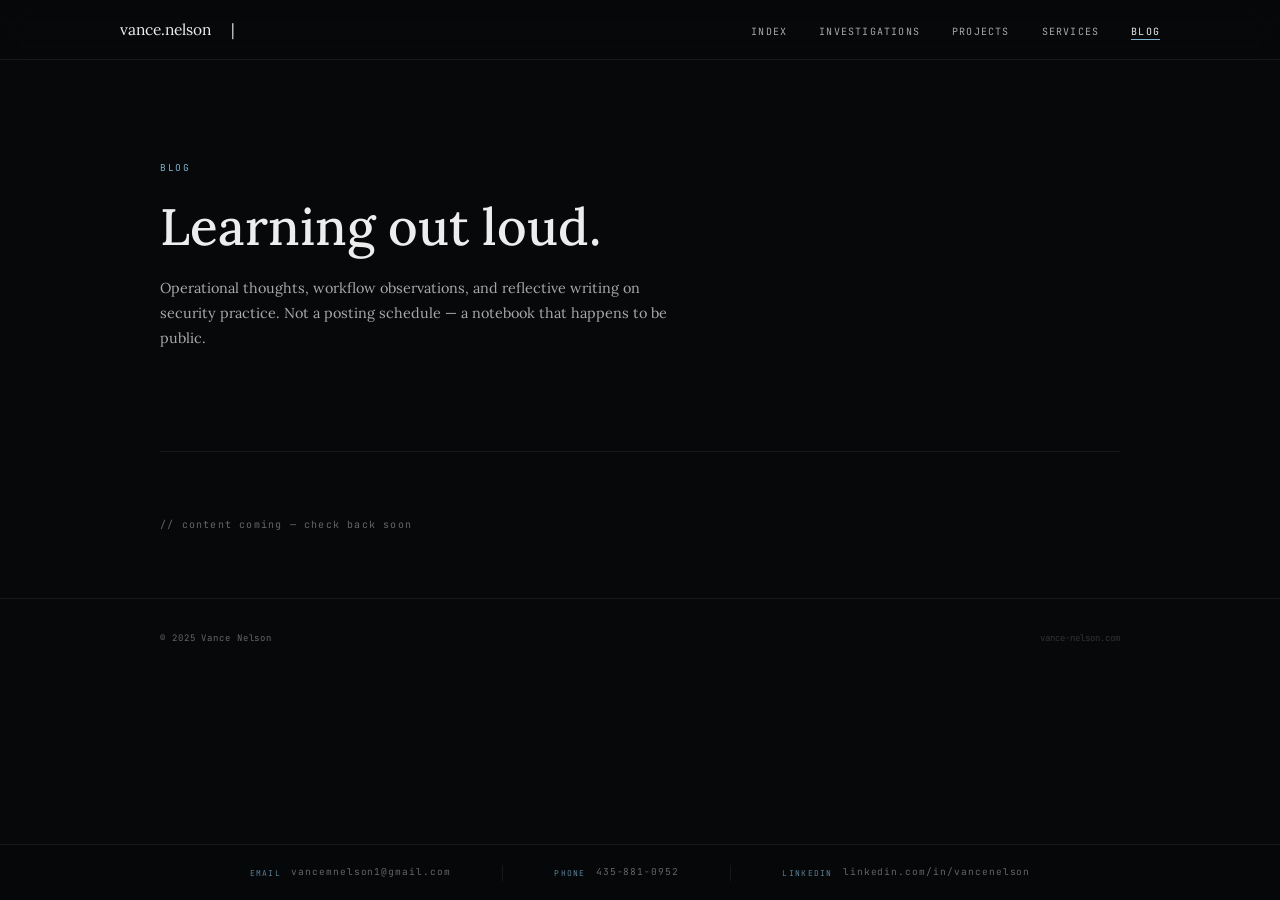
==== commit 131a896d: "Update blog.html" ====
--- a/blog.html
+++ b/blog.html
@@ -12,18 +12,18 @@
 
   <!-- Navigation -->
   <nav class="nav" role="navigation" aria-label="Primary">
-    <div class="nav__inner">
-      <span class="nav__logo">vance<span>.</span>nelson</span>
-      <div class="nav__divider"></div>
-      <ul class="nav__links">
-        <li><a href="index.html">Index</a></li>
-        <li><a href="blog.html">Blog</a></li>
-        <li><a href="investigations.html">Investigations</a></li>
-        <li><a href="projects.html">Projects</a></li>
-        <li><a href="services.html">Services</a></li>
-      </ul>
-    </div>
-  </nav>
+  <div class="nav__inner">
+    <div class="nav__brand">vance<span>.</span>nelson</div>
+    <span class="nav__separator" aria-hidden="true">|</span>
+    <ul class="nav__links">
+      <li><a href="index.html">Index</a></li>
+      <li><a href="investigations.html">Investigations</a></li>
+      <li><a href="projects.html">Projects</a></li>
+      <li><a href="services.html">Services</a></li>
+      <li><a href="blog.html">Blog</a></li>
+    </ul>
+  </div>
+</nav>
 
   <main class="site-main">
     <div class="container">
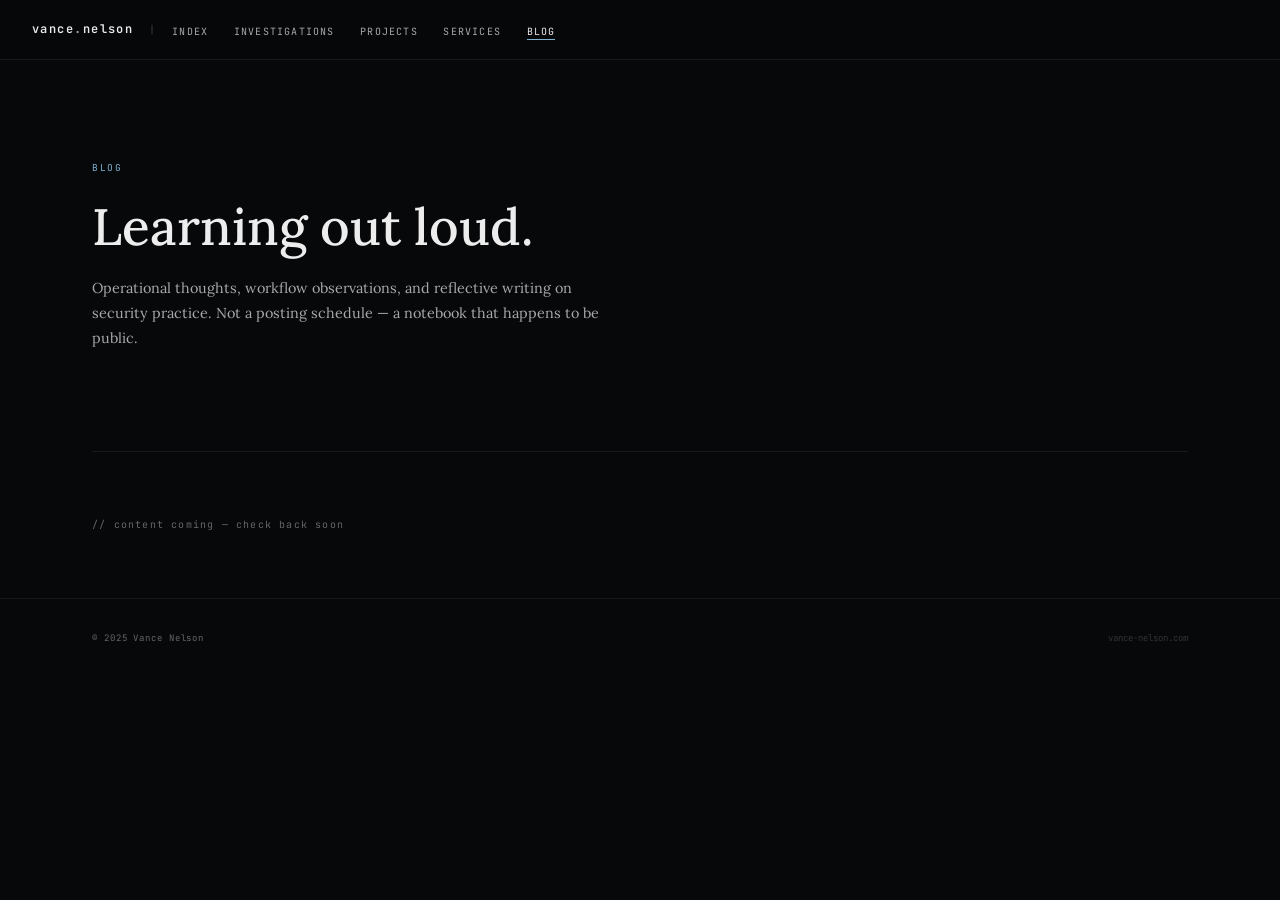
==== commit b56af486: "Update blog.html" ====
--- a/blog.html
+++ b/blog.html
@@ -49,22 +49,4 @@
   </footer>
 
   <script src="script.js"></script>
-  <!-- Persistent Contact Bar -->
-  <div class="contact-bar" role="complementary" aria-label="Contact">
-    <a href="mailto:vancemnelson1@gmail.com" class="contact-bar__item">
-      <span class="contact-bar__item__label">Email</span>
-      <span>vancemnelson1@gmail.com</span>
-    </a>
-    <div class="contact-bar__divider"></div>
-    <a href="tel:4358810952" class="contact-bar__item">
-      <span class="contact-bar__item__label">Phone</span>
-      <span>435-881-0952</span>
-    </a>
-    <div class="contact-bar__divider"></div>
-    <a href="https://linkedin.com/in/vancenelson" target="_blank" rel="noopener" class="contact-bar__item">
-      <span class="contact-bar__item__label">LinkedIn</span>
-      <span>linkedin.com/in/vancenelson</span>
-    </a>
-  </div>
-</body>
-</html>
+
--- a/styles.css
+++ b/styles.css
@@ -27,7 +27,7 @@
   --mono: 'JetBrains Mono', 'IBM Plex Mono', monospace;
   --serif: 'Lora', Georgia, serif;
 
-  --max-w: 1040px;
+  --max-w: 1160px;
   --nav-h: 60px;
   --contact-bar-h: 56px;
 }
@@ -56,80 +56,75 @@
   height: var(--nav-h);
   display: flex;
   align-items: center;
-  padding: 0 40px;
-  transition: background 0.45s ease, border-color 0.45s ease,
-              backdrop-filter 0.45s ease;
+  padding: 0 32px;
+  transition: background 0.45s ease, border-color 0.45s ease, backdrop-filter 0.45s ease;
   border-bottom: 1px solid transparent;
 }
 
-/* Over the bright fog hero — darken the nav text */
 .nav--light-bg {
   background: transparent;
 }
-.nav--light-bg .nav__logo,
+.nav--light-bg .nav__brand,
 .nav--light-bg .nav__links a {
-  color: rgba(10,12,15,0.82);
-}
-.nav--light-bg .nav__divider {
-  background: rgba(10,12,15,0.25);
+  color: rgba(10, 12, 15, 0.88);
 }
 .nav--light-bg .nav__links a::after {
-  background: rgba(10,12,15,0.5);
-}
-
-/* Over dark content sections */
+  background: rgba(10, 12, 15, 0.55);
+}
+
 .nav--dark-bg {
-  background: rgba(7,8,10,0.88);
+  background: rgba(7, 8, 10, 0.92);
   border-color: var(--accent-line);
   backdrop-filter: blur(14px);
   -webkit-backdrop-filter: blur(14px);
 }
-.nav--dark-bg .nav__logo,
+.nav--dark-bg .nav__brand {
+  color: rgba(255, 255, 255, 0.92);
+}
 .nav--dark-bg .nav__links a {
   color: var(--text-secondary);
-}
-.nav--dark-bg .nav__logo {
-  color: var(--accent);
 }
 
 .nav__inner {
   width: 100%;
-  max-width: var(--max-w);
-  margin: 0 auto;
+  max-width: none;
+  margin: 0;
   display: flex;
   align-items: center;
-  gap: 20px;
-}
-
-/* Brand mark — not a link */
-.nav__logo {
-  font-family: var(--mono);
-  font-size: clamp(12px, 0.85vw, 14px);
-  font-weight: 500;
-  letter-spacing: 0.06em;
-  color: var(--accent);
+  justify-content: flex-start;
+  gap: 16px;
+}
+
+.nav__brand {
+  font-family: var(--mono);
+  font-size: clamp(12px, 0.9vw, 14px);
+  font-weight: 600;
+  letter-spacing: 0.12em;
+  color: rgba(255, 255, 255, 0.92);
   white-space: nowrap;
   cursor: default;
   user-select: none;
   transition: color 0.35s ease;
   flex-shrink: 0;
-}
-.nav__logo span { opacity: 0.7; }
-
-/* Vertical divider */
-.nav__divider {
-  width: 1px;
-  height: 18px;
-  background: rgba(255,255,255,0.15);
+  text-transform: lowercase;
+}
+.nav__brand span { opacity: 0.7; }
+
+.nav__separator {
+  font-family: var(--mono);
+  font-size: clamp(10px, 0.75vw, 12px);
+  color: rgba(255, 255, 255, 0.22);
+  letter-spacing: 0.08em;
   flex-shrink: 0;
-  transition: background 0.35s ease;
+  user-select: none;
 }
 
 .nav__links {
   display: flex;
-  gap: clamp(20px, 2.5vw, 36px);
+  gap: clamp(16px, 2vw, 30px);
   list-style: none;
-  margin-left: auto;
+  margin-left: 0;
+  flex-wrap: wrap;
 }
 
 .nav__links a {
@@ -195,23 +190,22 @@
   height: 100%;
   display: flex;
   flex-direction: column;
-  justify-content: center;
-  padding-top: 10vh;
-  padding-left: 40px;
-  padding-right: 40px;
-  max-width: calc(var(--max-w) + 80px);
+  justify-content: flex-start;
+  padding-top: 18vh;
+  padding-left: 32px;
+  padding-right: 32px;
+  max-width: 860px;
   margin: 0 auto;
   width: 100%;
 }
 
 .hero__eyebrow {
   font-family: var(--mono);
-  font-size: clamp(10px, 0.75vw, 12.5px);
+  font-size: clamp(10px, 0.8vw, 12.5px);
   font-weight: 400;
   letter-spacing: 0.18em;
   text-transform: uppercase;
-  /* High-contrast near-white — readable for all vision types */
-  color: rgba(255,255,255,0.82);
+  color: rgba(255,255,255,0.84);
   margin-bottom: 18px;
   text-shadow: 0 1px 12px rgba(0,0,0,0.6);
   opacity: 0;
@@ -221,9 +215,9 @@
 
 .hero__name {
   font-family: var(--serif);
-  font-size: clamp(3rem, 5.5vw, 5rem);
+  font-size: clamp(3.25rem, 6vw, 5.4rem);
   font-weight: 500;
-  line-height: 1.08;
+  line-height: 1.05;
   letter-spacing: -0.01em;
   color: rgba(255,255,255,0.96);
   text-shadow: 0 2px 24px rgba(0,0,0,0.5);
@@ -234,11 +228,11 @@
 }
 
 .hero__tagline {
-  font-size: clamp(0.92rem, 1vw, 1.08rem);
+  font-size: clamp(0.98rem, 1.08vw, 1.1rem);
   font-weight: 400;
-  color: rgba(255,255,255,0.75);
-  max-width: 500px;
-  line-height: 1.7;
+  color: rgba(255,255,255,0.77);
+  max-width: 560px;
+  line-height: 1.72;
   text-shadow: 0 1px 10px rgba(0,0,0,0.5);
   opacity: 0;
   transform: translateY(14px);
@@ -259,7 +253,7 @@
 .container {
   max-width: var(--max-w);
   margin: 0 auto;
-  padding: 0 40px;
+  padding: 0 32px;
 }
 
 /* ── Section Common ─────────────────────────────────────── */
